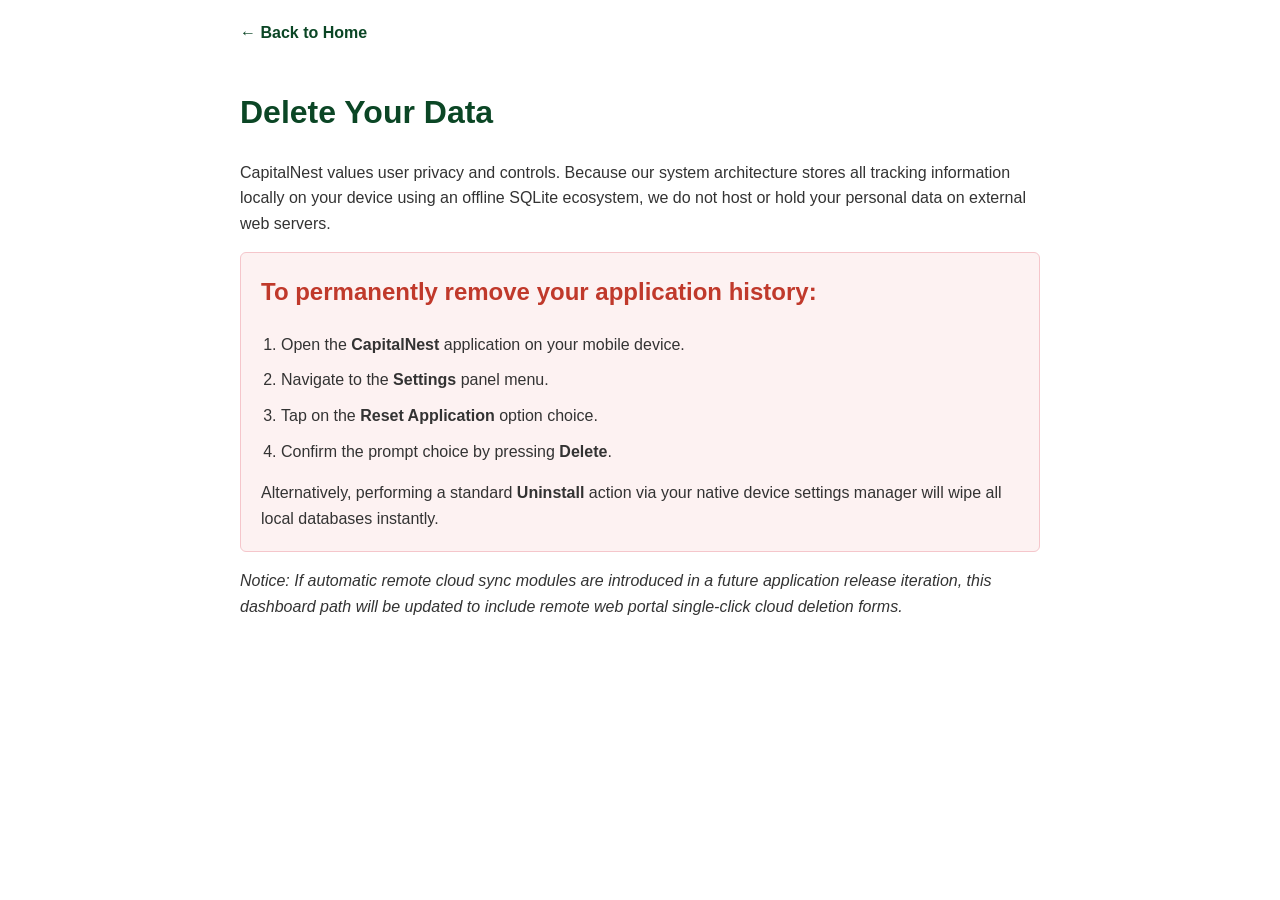
==== deletion.html @ 2a3ed482 "Initial Website" ====
<!DOCTYPE html>
<html lang="en">
<head>
    <meta charset="UTF-8">
    <meta name="viewport" content="width=device-width, initial-scale=1.0">
    <title>Data Deletion - CapitalNest</title>
    <style>
        body { font-family: -apple-system, sans-serif; line-height: 1.6; color: #333; max-width: 800px; margin: 0 auto; padding: 20px; }
        h1, h2 { color: #c0392b; }
        .back { display: inline-block; margin-bottom: 20px; color: #0b4625; text-decoration: none; font-weight: bold; }
        .steps-box { background: #fdf2f2; border: 1px solid #f5c6cb; padding: 20px; border-radius: 6px; }
        ol { padding-left: 20px; font-weight: bold; }
        ol li { margin-bottom: 10px; font-weight: normal; }
    </style>
</head>
<body>
    <a class="back" href="index.html">&larr; Back to Home</a>
    <h1 style="color: #0b4625;">Delete Your Data</h1>
    <p>CapitalNest values user privacy and controls. Because our system architecture stores all tracking information locally on your device using an offline SQLite ecosystem, we do not host or hold your personal data on external web servers.</p>

    <div class="steps-box">
        <h2 style="margin-top:0;">To permanently remove your application history:</h2>
        <ol>
            <li>Open the <strong>CapitalNest</strong> application on your mobile device.</li>
            <li>Navigate to the <strong>Settings</strong> panel menu.</li>
            <li>Tap on the <strong>Reset Application</strong> option choice.</li>
            <li>Confirm the prompt choice by pressing <strong>Delete</strong>.</li>
        </ol>
        <p style="margin-bottom:0;">Alternatively, performing a standard <strong>Uninstall</strong> action via your native device settings manager will wipe all local databases instantly.</p>
    </div>
    <p><em>Notice: If automatic remote cloud sync modules are introduced in a future application release iteration, this dashboard path will be updated to include remote web portal single-click cloud deletion forms.</em></p>
</body>
</html>
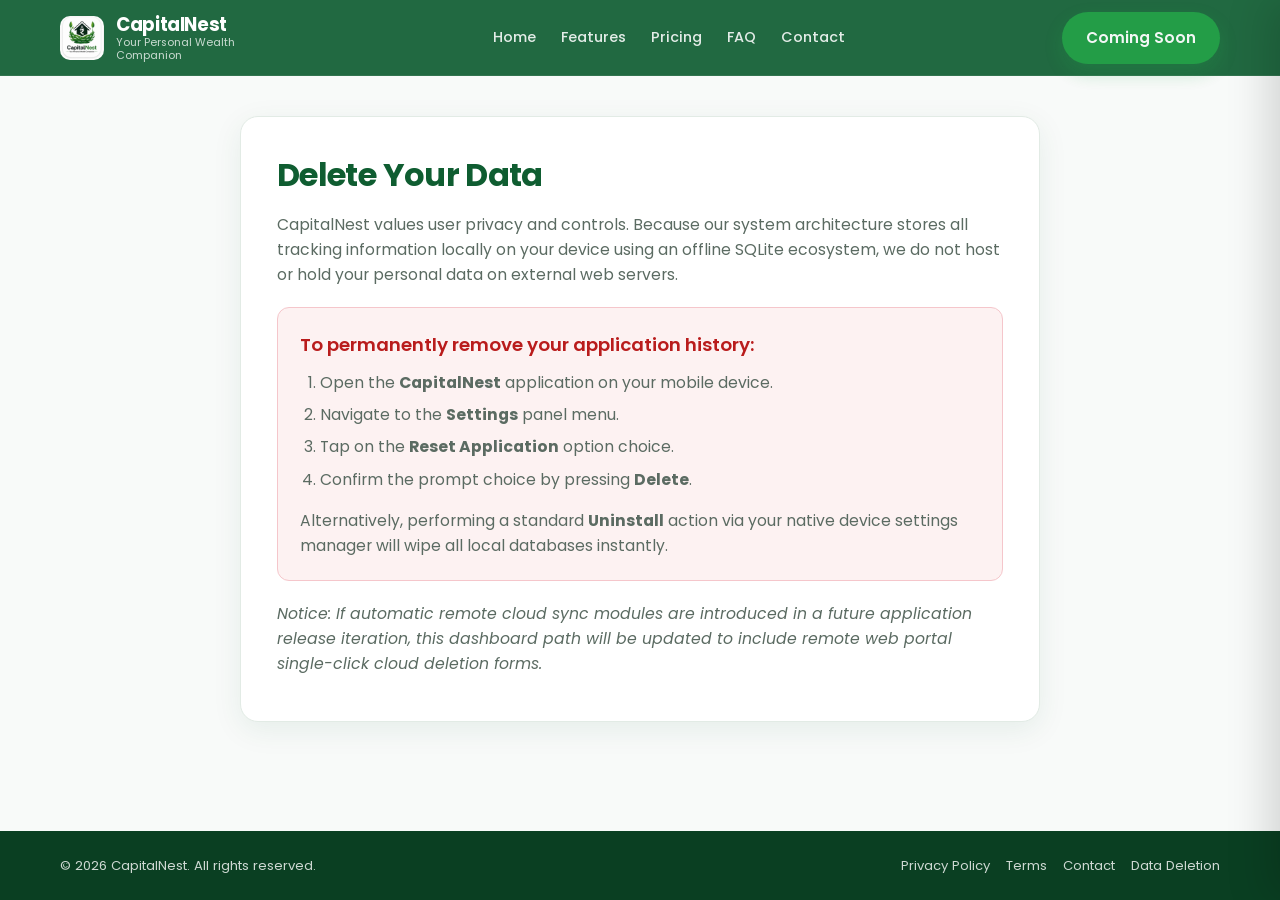
==== commit df8f3d21: "Website design" ====
--- a/deletion.html
+++ b/deletion.html
@@ -1,33 +1,101 @@
 <!DOCTYPE html>
 <html lang="en">
 <head>
-    <meta charset="UTF-8">
-    <meta name="viewport" content="width=device-width, initial-scale=1.0">
-    <title>Data Deletion - CapitalNest</title>
-    <style>
-        body { font-family: -apple-system, sans-serif; line-height: 1.6; color: #333; max-width: 800px; margin: 0 auto; padding: 20px; }
-        h1, h2 { color: #c0392b; }
-        .back { display: inline-block; margin-bottom: 20px; color: #0b4625; text-decoration: none; font-weight: bold; }
-        .steps-box { background: #fdf2f2; border: 1px solid #f5c6cb; padding: 20px; border-radius: 6px; }
-        ol { padding-left: 20px; font-weight: bold; }
-        ol li { margin-bottom: 10px; font-weight: normal; }
-    </style>
+  <meta charset="UTF-8">
+  <meta name="viewport" content="width=device-width, initial-scale=1.0">
+  <title>Data Deletion — CapitalNest</title>
+  <meta name="description" content="How to permanently delete your CapitalNest data. All financial records are stored locally on your device.">
+  <meta name="theme-color" content="#0F5D31">
+  <link rel="canonical" href="https://capitalnest.app/deletion.html">
+  <link rel="icon" type="image/png" href="assets/favicon.png">
+  <link rel="apple-touch-icon" href="assets/logo.png">
+  <link rel="preconnect" href="https://fonts.googleapis.com">
+  <link rel="preconnect" href="https://fonts.gstatic.com" crossorigin>
+  <link href="https://fonts.googleapis.com/css2?family=Poppins:wght@400;500;600;700&display=swap" rel="stylesheet">
+  <link rel="stylesheet" href="css/main.css">
 </head>
-<body>
-    <a class="back" href="index.html">&larr; Back to Home</a>
-    <h1 style="color: #0b4625;">Delete Your Data</h1>
-    <p>CapitalNest values user privacy and controls. Because our system architecture stores all tracking information locally on your device using an offline SQLite ecosystem, we do not host or hold your personal data on external web servers.</p>
+<body class="page-inner">
+  <header class="site-header">
+    <div class="container nav">
+      <a class="brand" href="index.html" aria-label="CapitalNest home">
+        <img src="assets/logo.png" alt="CapitalNest" width="44" height="44">
+        <span class="brand-text">
+          <span class="brand-name">CapitalNest</span>
+          <span class="brand-tag">Your Personal Wealth Companion</span>
+        </span>
+      </a>
+      <nav class="nav-links" aria-label="Primary">
+        <a href="index.html">Home</a>
+        <a href="index.html#features">Features</a>
+        <a href="index.html#pricing">Pricing</a>
+        <a href="index.html#faq">FAQ</a>
+        <a href="support.html">Contact</a>
+      </nav>
+      <a class="btn btn-primary nav-cta btn-coming" href="index.html#download">Coming Soon</a>
+      <button class="nav-toggle" id="nav-toggle" type="button" aria-label="Open menu" aria-expanded="false" aria-controls="mobile-drawer">
+        <svg viewBox="0 0 24 24" fill="none" stroke="currentColor" stroke-width="2" stroke-linecap="round" aria-hidden="true"><path d="M4 7h16M4 12h16M4 17h16"/></svg>
+      </button>
+    </div>
+  </header>
 
-    <div class="steps-box">
-        <h2 style="margin-top:0;">To permanently remove your application history:</h2>
-        <ol>
+  <div class="drawer-overlay" id="drawer-overlay" hidden></div>
+  <aside class="drawer" id="mobile-drawer" aria-label="Mobile navigation" aria-hidden="true">
+    <div class="drawer-header">
+      <div class="drawer-brand">
+        <img src="assets/logo.png" alt="" width="36" height="36">
+        CapitalNest
+      </div>
+      <button class="drawer-close" id="drawer-close" type="button" aria-label="Close menu">
+        <svg viewBox="0 0 24 24" width="20" height="20" fill="none" stroke="currentColor" stroke-width="2" stroke-linecap="round" aria-hidden="true"><path d="M6 6l12 12M18 6L6 18"/></svg>
+      </button>
+    </div>
+    <nav class="drawer-links">
+      <a href="index.html">Home</a>
+      <a href="index.html#features">Features</a>
+      <a href="index.html#pricing">Pricing</a>
+      <a href="index.html#faq">FAQ</a>
+      <a href="support.html">Contact</a>
+      <a href="privacy.html">Privacy Policy</a>
+      <a href="terms.html">Terms &amp; Conditions</a>
+      <a href="deletion.html">Data Deletion</a>
+    </nav>
+    <a class="btn btn-primary btn-block btn-coming" href="index.html#download">Coming Soon</a>
+  </aside>
+
+  <main class="page-inner-main">
+    <div class="container">
+      <article class="page-panel">
+        <h1>Delete Your Data</h1>
+        <p>CapitalNest values user privacy and controls. Because our system architecture stores all tracking information locally on your device using an offline SQLite ecosystem, we do not host or hold your personal data on external web servers.</p>
+
+        <div class="page-steps">
+          <h2>To permanently remove your application history:</h2>
+          <ol>
             <li>Open the <strong>CapitalNest</strong> application on your mobile device.</li>
             <li>Navigate to the <strong>Settings</strong> panel menu.</li>
             <li>Tap on the <strong>Reset Application</strong> option choice.</li>
             <li>Confirm the prompt choice by pressing <strong>Delete</strong>.</li>
-        </ol>
-        <p style="margin-bottom:0;">Alternatively, performing a standard <strong>Uninstall</strong> action via your native device settings manager will wipe all local databases instantly.</p>
+          </ol>
+          <p style="margin-bottom:0;">Alternatively, performing a standard <strong>Uninstall</strong> action via your native device settings manager will wipe all local databases instantly.</p>
+        </div>
+
+        <p><em>Notice: If automatic remote cloud sync modules are introduced in a future application release iteration, this dashboard path will be updated to include remote web portal single-click cloud deletion forms.</em></p>
+      </article>
     </div>
-    <p><em>Notice: If automatic remote cloud sync modules are introduced in a future application release iteration, this dashboard path will be updated to include remote web portal single-click cloud deletion forms.</em></p>
+  </main>
+
+  <footer class="page-inner-footer">
+    <div class="container footer-bottom">
+      <p>&copy; 2026 CapitalNest. All rights reserved.</p>
+      <div class="footer-bottom-links">
+        <a href="privacy.html">Privacy Policy</a>
+        <a href="terms.html">Terms</a>
+        <a href="support.html">Contact</a>
+        <a href="deletion.html">Data Deletion</a>
+      </div>
+    </div>
+  </footer>
+
+  <script src="js/main.js" defer></script>
 </body>
 </html>
--- a/css/main.css
+++ b/css/main.css
@@ -0,0 +1,1600 @@
+/* CapitalNest — Landing page design system */
+:root {
+  --primary: #0F5D31;
+  --primary-dark: #0A3F22;
+  --primary-light: #147A40;
+  --accent: #24A148;
+  --accent-soft: #E8F8EE;
+  --bg: #F8FAF9;
+  --bg-muted: #F1F5F3;
+  --white: #FFFFFF;
+  --text: #1A1F1C;
+  --text-muted: #5B6B62;
+  --text-light: #8A9A90;
+  --border: #E2EBE5;
+  --shadow: 0 8px 30px rgba(15, 93, 49, 0.08);
+  --shadow-hover: 0 16px 40px rgba(15, 93, 49, 0.14);
+  --radius: 18px;
+  --radius-sm: 12px;
+  --radius-pill: 999px;
+  --nav-h: 76px;
+  --container: 1160px;
+  --font: "Poppins", system-ui, -apple-system, sans-serif;
+  --ease: cubic-bezier(0.22, 1, 0.36, 1);
+}
+
+*,
+*::before,
+*::after {
+  box-sizing: border-box;
+  margin: 0;
+  padding: 0;
+}
+
+html {
+  scroll-behavior: smooth;
+  scroll-padding-top: calc(var(--nav-h) + 12px);
+}
+
+body {
+  font-family: var(--font);
+  color: var(--text);
+  background: var(--bg);
+  line-height: 1.6;
+  -webkit-font-smoothing: antialiased;
+  overflow-x: hidden;
+}
+
+img,
+svg {
+  max-width: 100%;
+  height: auto;
+  display: block;
+}
+
+a {
+  color: inherit;
+  text-decoration: none;
+}
+
+button {
+  font-family: inherit;
+  cursor: pointer;
+  border: none;
+  background: none;
+}
+
+ul {
+  list-style: none;
+}
+
+.container {
+  width: min(100% - 2.5rem, var(--container));
+  margin-inline: auto;
+}
+
+/* ——— Buttons ——— */
+.btn {
+  display: inline-flex;
+  align-items: center;
+  justify-content: center;
+  gap: 0.5rem;
+  padding: 0.85rem 1.5rem;
+  border-radius: var(--radius-pill);
+  font-weight: 600;
+  font-size: 0.95rem;
+  transition: transform 0.25s var(--ease), box-shadow 0.25s var(--ease), background 0.25s var(--ease), color 0.25s var(--ease), border-color 0.25s var(--ease);
+  white-space: nowrap;
+}
+
+.btn svg {
+  width: 18px;
+  height: 18px;
+  flex-shrink: 0;
+}
+
+.btn-primary {
+  background: var(--accent);
+  color: var(--white);
+  box-shadow: 0 8px 20px rgba(36, 161, 72, 0.28);
+}
+
+.btn-primary:hover {
+  background: #1e8f3d;
+  transform: translateY(-2px);
+  box-shadow: 0 12px 28px rgba(36, 161, 72, 0.35);
+}
+
+.btn-secondary {
+  background: transparent;
+  color: var(--white);
+  border: 1.5px solid rgba(255, 255, 255, 0.45);
+}
+
+.btn-secondary:hover {
+  background: rgba(255, 255, 255, 0.1);
+  border-color: var(--white);
+  transform: translateY(-2px);
+}
+
+.btn-outline {
+  background: var(--white);
+  color: var(--primary);
+  border: 1.5px solid var(--border);
+}
+
+.btn-outline:hover {
+  border-color: var(--primary);
+  transform: translateY(-2px);
+  box-shadow: var(--shadow);
+}
+
+.btn-dark {
+  background: var(--primary);
+  color: var(--white);
+}
+
+.btn-dark:hover {
+  background: var(--primary-light);
+  transform: translateY(-2px);
+}
+
+.btn-block {
+  width: 100%;
+}
+
+.btn-coming {
+  pointer-events: none;
+  opacity: 0.95;
+}
+
+/* ——— Header / Nav ——— */
+.site-header {
+  position: sticky;
+  top: 0;
+  z-index: 1000;
+  height: var(--nav-h);
+  background: rgba(15, 93, 49, 0.92);
+  backdrop-filter: blur(14px);
+  -webkit-backdrop-filter: blur(14px);
+  border-bottom: 1px solid rgba(255, 255, 255, 0.08);
+  transition: box-shadow 0.3s var(--ease);
+}
+
+.site-header.is-scrolled {
+  box-shadow: 0 8px 30px rgba(0, 0, 0, 0.18);
+}
+
+.nav {
+  height: var(--nav-h);
+  display: flex;
+  align-items: center;
+  justify-content: space-between;
+  gap: 1rem;
+}
+
+.brand {
+  display: flex;
+  align-items: center;
+  gap: 0.75rem;
+  color: var(--white);
+  flex-shrink: 0;
+}
+
+.brand img {
+  width: 44px;
+  height: 44px;
+  border-radius: 10px;
+  object-fit: cover;
+  background: var(--white);
+}
+
+.brand-text {
+  display: flex;
+  flex-direction: column;
+  line-height: 1.2;
+}
+
+.brand-name {
+  font-weight: 700;
+  font-size: 1.15rem;
+  letter-spacing: -0.02em;
+}
+
+.brand-tag {
+  font-size: 0.68rem;
+  opacity: 0.75;
+  font-weight: 400;
+  max-width: 160px;
+}
+
+.nav-links {
+  display: flex;
+  align-items: center;
+  gap: 0.15rem;
+}
+
+.nav-links a {
+  color: rgba(255, 255, 255, 0.88);
+  font-size: 0.9rem;
+  font-weight: 500;
+  padding: 0.45rem 0.7rem;
+  border-radius: 8px;
+  transition: color 0.2s, background 0.2s;
+}
+
+.nav-links a:hover,
+.nav-links a.active {
+  color: var(--white);
+  background: rgba(255, 255, 255, 0.1);
+}
+
+.nav-cta {
+  flex-shrink: 0;
+}
+
+.nav-toggle {
+  display: none;
+  width: 44px;
+  height: 44px;
+  align-items: center;
+  justify-content: center;
+  border-radius: 10px;
+  color: var(--white);
+  background: rgba(255, 255, 255, 0.1);
+}
+
+.nav-toggle svg {
+  width: 22px;
+  height: 22px;
+}
+
+/* Drawer */
+.drawer-overlay {
+  position: fixed;
+  inset: 0;
+  background: rgba(10, 40, 25, 0.55);
+  opacity: 0;
+  visibility: hidden;
+  transition: opacity 0.3s, visibility 0.3s;
+  z-index: 1100;
+}
+
+.drawer-overlay.is-open {
+  opacity: 1;
+  visibility: visible;
+}
+
+.drawer {
+  position: fixed;
+  top: 0;
+  right: 0;
+  width: min(320px, 88vw);
+  height: 100%;
+  background: var(--white);
+  z-index: 1200;
+  transform: translateX(100%);
+  transition: transform 0.35s var(--ease);
+  display: flex;
+  flex-direction: column;
+  padding: 1.25rem;
+  box-shadow: -12px 0 40px rgba(0, 0, 0, 0.15);
+}
+
+.drawer.is-open {
+  transform: translateX(0);
+}
+
+.drawer-header {
+  display: flex;
+  align-items: center;
+  justify-content: space-between;
+  margin-bottom: 1.5rem;
+  padding-bottom: 1rem;
+  border-bottom: 1px solid var(--border);
+}
+
+.drawer-brand {
+  display: flex;
+  align-items: center;
+  gap: 0.6rem;
+  color: var(--primary);
+  font-weight: 700;
+}
+
+.drawer-brand img {
+  width: 36px;
+  height: 36px;
+  border-radius: 8px;
+  object-fit: cover;
+}
+
+.drawer-close {
+  width: 40px;
+  height: 40px;
+  display: grid;
+  place-items: center;
+  border-radius: 10px;
+  color: var(--text);
+  background: var(--bg-muted);
+}
+
+.drawer-links {
+  display: flex;
+  flex-direction: column;
+  gap: 0.25rem;
+  flex: 1;
+}
+
+.drawer-links a {
+  padding: 0.9rem 1rem;
+  border-radius: var(--radius-sm);
+  font-weight: 500;
+  color: var(--text);
+  transition: background 0.2s, color 0.2s;
+}
+
+.drawer-links a:hover {
+  background: var(--accent-soft);
+  color: var(--primary);
+}
+
+.drawer .btn {
+  margin-top: auto;
+}
+
+body.drawer-open {
+  overflow: hidden;
+}
+
+/* ——— Hero ——— */
+.hero {
+  position: relative;
+  background: linear-gradient(145deg, #0A3F22 0%, #0F5D31 45%, #147A40 100%);
+  color: var(--white);
+  padding: 3.5rem 0 4.5rem;
+  overflow: hidden;
+}
+
+.hero-bg {
+  position: absolute;
+  inset: 0;
+  pointer-events: none;
+  overflow: hidden;
+}
+
+.hero-graph {
+  position: absolute;
+  right: -5%;
+  bottom: 5%;
+  width: min(55%, 560px);
+  opacity: 0.22;
+}
+
+.hero-nest {
+  position: absolute;
+  right: 4%;
+  bottom: -2%;
+  width: min(28%, 260px);
+  opacity: 0.85;
+  filter: drop-shadow(0 20px 40px rgba(0, 0, 0, 0.25));
+}
+
+.hero-glow {
+  position: absolute;
+  width: 420px;
+  height: 420px;
+  border-radius: 50%;
+  background: radial-gradient(circle, rgba(36, 161, 72, 0.35) 0%, transparent 70%);
+  top: -80px;
+  left: -100px;
+}
+
+.hero-glow-2 {
+  position: absolute;
+  width: 360px;
+  height: 360px;
+  border-radius: 50%;
+  background: radial-gradient(circle, rgba(125, 222, 160, 0.2) 0%, transparent 70%);
+  right: 10%;
+  top: 10%;
+}
+
+.hero-grid {
+  position: relative;
+  z-index: 1;
+  display: grid;
+  grid-template-columns: 1.05fr 0.95fr;
+  gap: 3rem;
+  align-items: center;
+}
+
+.hero-badge {
+  display: inline-flex;
+  align-items: center;
+  gap: 0.4rem;
+  padding: 0.4rem 0.9rem;
+  border-radius: var(--radius-pill);
+  background: rgba(255, 255, 255, 0.12);
+  border: 1px solid rgba(255, 255, 255, 0.18);
+  font-size: 0.72rem;
+  font-weight: 600;
+  letter-spacing: 0.06em;
+  text-transform: uppercase;
+  margin-bottom: 1.25rem;
+}
+
+.hero-title {
+  font-size: clamp(2.6rem, 5.5vw, 4.2rem);
+  font-weight: 700;
+  line-height: 1.1;
+  letter-spacing: -0.03em;
+  margin-bottom: 0.75rem;
+}
+
+.hero-title .accent {
+  color: #7DDEA0;
+}
+
+.hero-sub {
+  font-size: clamp(1.15rem, 2vw, 1.4rem);
+  font-weight: 500;
+  opacity: 0.95;
+  margin-bottom: 0.85rem;
+}
+
+.hero-desc {
+  font-size: 1rem;
+  opacity: 0.82;
+  max-width: 34rem;
+  margin-bottom: 1.75rem;
+}
+
+.hero-actions {
+  display: flex;
+  flex-wrap: wrap;
+  gap: 0.85rem;
+  margin-bottom: 2rem;
+}
+
+.hero-visual {
+  display: flex;
+  justify-content: center;
+  align-items: flex-end;
+  position: relative;
+}
+
+.phone {
+  position: relative;
+  width: min(100%, 280px);
+  aspect-ratio: 9 / 19.5;
+  background: #111;
+  border-radius: 36px;
+  padding: 10px;
+  box-shadow:
+    0 0 0 2px #2a2a2a,
+    0 25px 60px rgba(0, 0, 0, 0.4),
+    0 0 80px rgba(36, 161, 72, 0.15);
+}
+
+.phone::before {
+  content: "";
+  position: absolute;
+  top: 14px;
+  left: 50%;
+  transform: translateX(-50%);
+  width: 28%;
+  height: 18px;
+  background: #111;
+  border-radius: 0 0 14px 14px;
+  z-index: 2;
+}
+
+.phone-screen {
+  width: 100%;
+  height: 100%;
+  border-radius: 28px;
+  overflow: hidden;
+  background: var(--bg);
+}
+
+.phone-screen img {
+  width: 100%;
+  height: 100%;
+  object-fit: cover;
+  object-position: top;
+}
+
+.phone-sm {
+  width: min(100%, 220px);
+}
+
+.phone-tilt-left {
+  transform: rotate(-6deg) translateY(20px);
+}
+
+.phone-tilt-right {
+  transform: rotate(6deg) translateY(20px);
+}
+
+.phone-center {
+  z-index: 2;
+  transform: translateY(-10px);
+}
+
+/* ——— Trust ——— */
+.trust {
+  background: var(--white);
+  border-bottom: 1px solid var(--border);
+  padding: 1.75rem 0;
+}
+
+.trust-grid {
+  display: grid;
+  grid-template-columns: repeat(6, 1fr);
+  gap: 1rem;
+}
+
+.trust-item {
+  display: flex;
+  flex-direction: column;
+  align-items: center;
+  text-align: center;
+  gap: 0.55rem;
+  padding: 0.5rem;
+}
+
+.trust-icon {
+  width: 44px;
+  height: 44px;
+  border-radius: 50%;
+  background: var(--accent-soft);
+  color: var(--primary);
+  display: grid;
+  place-items: center;
+}
+
+.trust-icon svg {
+  width: 22px;
+  height: 22px;
+}
+
+.trust-item span {
+  font-size: 0.82rem;
+  font-weight: 600;
+  color: var(--text);
+}
+
+/* ——— Sections ——— */
+.section {
+  padding: 5rem 0;
+}
+
+.section-muted {
+  background: var(--bg-muted);
+}
+
+.section-header {
+  text-align: center;
+  max-width: 640px;
+  margin: 0 auto 3rem;
+}
+
+.eyebrow {
+  display: inline-block;
+  color: var(--accent);
+  font-size: 0.8rem;
+  font-weight: 600;
+  letter-spacing: 0.08em;
+  text-transform: uppercase;
+  margin-bottom: 0.65rem;
+}
+
+.section-title {
+  font-size: clamp(1.75rem, 3.5vw, 2.5rem);
+  font-weight: 700;
+  letter-spacing: -0.02em;
+  line-height: 1.2;
+  color: var(--text);
+  margin-bottom: 0.75rem;
+}
+
+.section-title .accent {
+  color: var(--accent);
+}
+
+.section-desc {
+  color: var(--text-muted);
+  font-size: 1.05rem;
+}
+
+/* ——— Features ——— */
+.features-grid {
+  display: grid;
+  grid-template-columns: repeat(4, 1fr);
+  gap: 1.25rem;
+}
+
+.feature-card {
+  background: var(--white);
+  border-radius: var(--radius);
+  padding: 1.6rem 1.4rem;
+  box-shadow: var(--shadow);
+  border: 1px solid transparent;
+  transition: transform 0.3s var(--ease), box-shadow 0.3s var(--ease), border-color 0.3s;
+}
+
+.feature-card:hover {
+  transform: translateY(-6px);
+  box-shadow: var(--shadow-hover);
+  border-color: rgba(36, 161, 72, 0.2);
+}
+
+.feature-icon {
+  width: 52px;
+  height: 52px;
+  border-radius: 50%;
+  background: var(--accent-soft);
+  color: var(--primary);
+  display: grid;
+  place-items: center;
+  margin-bottom: 1rem;
+}
+
+.feature-icon svg {
+  width: 24px;
+  height: 24px;
+}
+
+.feature-card h3 {
+  font-size: 1.05rem;
+  font-weight: 600;
+  margin-bottom: 0.4rem;
+}
+
+.feature-card p {
+  font-size: 0.9rem;
+  color: var(--text-muted);
+  line-height: 1.55;
+}
+
+/* ——— Why ——— */
+.why-grid {
+  display: grid;
+  grid-template-columns: 1fr 1.15fr;
+  gap: 3.5rem;
+  align-items: center;
+}
+
+.why-copy .section-title {
+  text-align: left;
+  margin-bottom: 1rem;
+}
+
+.why-copy p {
+  color: var(--text-muted);
+  font-size: 1.05rem;
+  margin-bottom: 1rem;
+}
+
+.benefit-cards {
+  display: grid;
+  grid-template-columns: 1fr 1fr;
+  gap: 1.1rem;
+}
+
+.benefit-card {
+  background: var(--white);
+  border-radius: var(--radius);
+  padding: 1.4rem;
+  box-shadow: var(--shadow);
+  transition: transform 0.3s var(--ease), box-shadow 0.3s var(--ease);
+}
+
+.benefit-card:hover {
+  transform: translateY(-4px);
+  box-shadow: var(--shadow-hover);
+}
+
+.benefit-card .feature-icon {
+  width: 44px;
+  height: 44px;
+  margin-bottom: 0.85rem;
+}
+
+.benefit-card h3 {
+  font-size: 1rem;
+  margin-bottom: 0.35rem;
+}
+
+.benefit-card p {
+  font-size: 0.88rem;
+  color: var(--text-muted);
+}
+
+/* ——— App Preview ——— */
+.preview-grid {
+  display: grid;
+  grid-template-columns: 1.1fr 0.9fr;
+  gap: 3rem;
+  align-items: center;
+}
+
+.preview-phones {
+  display: flex;
+  justify-content: center;
+  align-items: flex-end;
+  gap: 0.75rem;
+  min-height: 420px;
+}
+
+.preview-list {
+  display: flex;
+  flex-direction: column;
+  gap: 0.85rem;
+  margin: 1.5rem 0;
+}
+
+.preview-list li {
+  display: flex;
+  align-items: flex-start;
+  gap: 0.75rem;
+  font-size: 0.98rem;
+  color: var(--text);
+}
+
+.check {
+  width: 22px;
+  height: 22px;
+  border-radius: 50%;
+  background: var(--accent-soft);
+  color: var(--accent);
+  display: grid;
+  place-items: center;
+  flex-shrink: 0;
+  margin-top: 2px;
+}
+
+.check svg {
+  width: 14px;
+  height: 14px;
+}
+
+.trend-card {
+  background: var(--white);
+  border-radius: var(--radius);
+  padding: 1.25rem 1.4rem;
+  box-shadow: var(--shadow);
+  max-width: 320px;
+}
+
+.trend-card h4 {
+  font-size: 0.9rem;
+  color: var(--text-muted);
+  font-weight: 500;
+  margin-bottom: 0.5rem;
+}
+
+.trend-value {
+  display: flex;
+  align-items: center;
+  gap: 0.6rem;
+  margin-bottom: 0.75rem;
+}
+
+.trend-value strong {
+  font-size: 1.35rem;
+  color: var(--primary);
+}
+
+.trend-pill {
+  background: var(--accent-soft);
+  color: var(--accent);
+  font-size: 0.75rem;
+  font-weight: 600;
+  padding: 0.25rem 0.65rem;
+  border-radius: var(--radius-pill);
+}
+
+.preview-gallery {
+  display: grid;
+  grid-template-columns: repeat(5, 1fr);
+  gap: 1rem;
+  margin-top: 3rem;
+}
+
+.preview-gallery .phone {
+  width: 100%;
+}
+
+/* ——— Portfolio ——— */
+.portfolio-grid {
+  display: grid;
+  grid-template-columns: 0.9fr 1.1fr;
+  gap: 3rem;
+  align-items: center;
+}
+
+.portfolio-tags {
+  display: flex;
+  flex-wrap: wrap;
+  gap: 0.55rem;
+  margin-top: 1.25rem;
+}
+
+.tag {
+  padding: 0.4rem 0.85rem;
+  border-radius: var(--radius-pill);
+  background: var(--accent-soft);
+  color: var(--primary);
+  font-size: 0.82rem;
+  font-weight: 600;
+}
+
+.portfolio-visual {
+  display: flex;
+  justify-content: center;
+}
+
+/* ——— Pricing ——— */
+.pricing-grid {
+  display: grid;
+  grid-template-columns: repeat(3, 1fr);
+  gap: 1.5rem;
+  align-items: stretch;
+}
+
+.price-card {
+  background: var(--white);
+  border-radius: var(--radius);
+  padding: 2rem 1.6rem;
+  box-shadow: var(--shadow);
+  border: 1.5px solid var(--border);
+  display: flex;
+  flex-direction: column;
+  position: relative;
+  transition: transform 0.3s var(--ease), box-shadow 0.3s var(--ease);
+}
+
+.price-card:hover {
+  transform: translateY(-6px);
+  box-shadow: var(--shadow-hover);
+}
+
+.price-card.featured {
+  border: 2px solid var(--accent);
+  box-shadow: 0 16px 40px rgba(36, 161, 72, 0.18);
+  transform: scale(1.03);
+  z-index: 1;
+}
+
+.price-card.featured:hover {
+  transform: scale(1.03) translateY(-4px);
+}
+
+.popular-badge {
+  position: absolute;
+  top: -12px;
+  left: 50%;
+  transform: translateX(-50%);
+  background: var(--accent);
+  color: var(--white);
+  font-size: 0.72rem;
+  font-weight: 600;
+  padding: 0.3rem 0.85rem;
+  border-radius: var(--radius-pill);
+  white-space: nowrap;
+}
+
+.price-name {
+  font-size: 0.85rem;
+  font-weight: 600;
+  letter-spacing: 0.06em;
+  text-transform: uppercase;
+  color: var(--accent);
+  margin-bottom: 0.5rem;
+}
+
+.price-amount {
+  font-size: 2.2rem;
+  font-weight: 700;
+  color: var(--text);
+  letter-spacing: -0.02em;
+  margin-bottom: 0.25rem;
+}
+
+.price-amount span {
+  font-size: 0.95rem;
+  font-weight: 500;
+  color: var(--text-muted);
+}
+
+.price-note {
+  font-size: 0.9rem;
+  color: var(--text-muted);
+  margin-bottom: 1.5rem;
+}
+
+.price-features {
+  display: flex;
+  flex-direction: column;
+  gap: 0.7rem;
+  margin-bottom: 1.75rem;
+  flex: 1;
+}
+
+.price-features li {
+  display: flex;
+  align-items: center;
+  gap: 0.6rem;
+  font-size: 0.92rem;
+  color: var(--text);
+}
+
+/* ——— FAQ ——— */
+.faq-list {
+  max-width: 760px;
+  margin: 0 auto;
+  display: flex;
+  flex-direction: column;
+  gap: 0.75rem;
+}
+
+.faq-item {
+  background: var(--white);
+  border-radius: var(--radius-sm);
+  border: 1px solid var(--border);
+  overflow: hidden;
+  transition: box-shadow 0.25s;
+}
+
+.faq-item.is-open {
+  box-shadow: var(--shadow);
+  border-color: rgba(36, 161, 72, 0.25);
+}
+
+.faq-question {
+  width: 100%;
+  display: flex;
+  align-items: center;
+  justify-content: space-between;
+  gap: 1rem;
+  padding: 1.15rem 1.35rem;
+  text-align: left;
+  font-size: 1rem;
+  font-weight: 600;
+  color: var(--text);
+}
+
+.faq-icon {
+  width: 28px;
+  height: 28px;
+  border-radius: 50%;
+  background: var(--accent-soft);
+  color: var(--primary);
+  display: grid;
+  place-items: center;
+  flex-shrink: 0;
+  transition: transform 0.3s var(--ease);
+}
+
+.faq-item.is-open .faq-icon {
+  transform: rotate(45deg);
+  background: var(--primary);
+  color: var(--white);
+}
+
+.faq-icon svg {
+  width: 14px;
+  height: 14px;
+}
+
+.faq-answer {
+  max-height: 0;
+  overflow: hidden;
+  transition: max-height 0.35s var(--ease);
+}
+
+.faq-answer-inner {
+  padding: 0 1.35rem 1.25rem;
+  color: var(--text-muted);
+  font-size: 0.95rem;
+}
+
+.faq-answer-inner a {
+  color: var(--primary);
+  font-weight: 600;
+  text-decoration: underline;
+  text-underline-offset: 2px;
+}
+
+/* ——— CTA Banner ——— */
+.cta-banner {
+  padding: 0 0 5rem;
+}
+
+.cta-inner {
+  background: linear-gradient(120deg, var(--primary-dark), var(--primary) 50%, var(--primary-light));
+  border-radius: 24px;
+  padding: 2.25rem 2.5rem;
+  display: flex;
+  align-items: center;
+  justify-content: space-between;
+  gap: 2rem;
+  color: var(--white);
+  box-shadow: 0 20px 50px rgba(15, 93, 49, 0.25);
+}
+
+.cta-copy {
+  display: flex;
+  align-items: center;
+  gap: 1.25rem;
+}
+
+.cta-icon {
+  width: 56px;
+  height: 56px;
+  border-radius: 16px;
+  background: rgba(255, 255, 255, 0.12);
+  display: grid;
+  place-items: center;
+  flex-shrink: 0;
+}
+
+.cta-icon svg {
+  width: 28px;
+  height: 28px;
+  color: #E8C547;
+}
+
+.cta-copy h3 {
+  font-size: 1.35rem;
+  font-weight: 700;
+  margin-bottom: 0.25rem;
+}
+
+.cta-copy p {
+  opacity: 0.8;
+  font-size: 0.95rem;
+}
+
+.cta-action {
+  text-align: center;
+  flex-shrink: 0;
+}
+
+.cta-action small {
+  display: block;
+  margin-top: 0.5rem;
+  opacity: 0.75;
+  font-size: 0.8rem;
+}
+
+/* ——— Footer ——— */
+.site-footer {
+  background: var(--primary-dark);
+  color: rgba(255, 255, 255, 0.85);
+  padding: 4rem 0 0;
+}
+
+.footer-grid {
+  display: grid;
+  grid-template-columns: 1.4fr 1fr 1fr 1fr 1.3fr;
+  gap: 2rem;
+  padding-bottom: 3rem;
+}
+
+.footer-brand .brand {
+  margin-bottom: 1rem;
+}
+
+.footer-brand p {
+  font-size: 0.9rem;
+  opacity: 0.75;
+  margin-bottom: 1.25rem;
+  max-width: 260px;
+}
+
+.socials {
+  display: flex;
+  gap: 0.6rem;
+}
+
+.socials a {
+  width: 38px;
+  height: 38px;
+  border-radius: 50%;
+  background: rgba(255, 255, 255, 0.1);
+  display: grid;
+  place-items: center;
+  transition: background 0.2s;
+}
+
+.socials a:hover {
+  background: var(--accent);
+}
+
+.socials svg {
+  width: 16px;
+  height: 16px;
+}
+
+.footer-col h4 {
+  color: var(--white);
+  font-size: 0.95rem;
+  font-weight: 600;
+  margin-bottom: 1rem;
+}
+
+.footer-col a {
+  display: block;
+  font-size: 0.88rem;
+  opacity: 0.75;
+  margin-bottom: 0.65rem;
+  transition: opacity 0.2s, color 0.2s;
+}
+
+.footer-col a:hover {
+  opacity: 1;
+  color: #7DDEA0;
+}
+
+.newsletter-form {
+  display: flex;
+  flex-direction: column;
+  gap: 0.6rem;
+}
+
+.newsletter-form input {
+  width: 100%;
+  padding: 0.75rem 1rem;
+  border-radius: var(--radius-sm);
+  border: 1px solid rgba(255, 255, 255, 0.2);
+  background: rgba(255, 255, 255, 0.08);
+  color: var(--white);
+  font-family: inherit;
+  font-size: 0.9rem;
+  outline: none;
+}
+
+.newsletter-form input::placeholder {
+  color: rgba(255, 255, 255, 0.5);
+}
+
+.newsletter-form input:focus {
+  border-color: var(--accent);
+}
+
+.newsletter-msg {
+  font-size: 0.8rem;
+  color: #7DDEA0;
+  min-height: 1.2em;
+}
+
+.footer-bottom {
+  border-top: 1px solid rgba(255, 255, 255, 0.1);
+  padding: 1.25rem 0;
+  display: flex;
+  flex-wrap: wrap;
+  align-items: center;
+  justify-content: space-between;
+  gap: 0.75rem;
+  font-size: 0.82rem;
+  opacity: 0.7;
+}
+
+.footer-bottom-links {
+  display: flex;
+  flex-wrap: wrap;
+  gap: 1rem;
+}
+
+.footer-bottom-links a:hover {
+  color: #7DDEA0;
+  opacity: 1;
+}
+
+/* ——— Animations ——— */
+.reveal {
+  opacity: 0;
+  transform: translateY(28px);
+  transition: opacity 0.7s var(--ease), transform 0.7s var(--ease);
+}
+
+.reveal.is-visible {
+  opacity: 1;
+  transform: translateY(0);
+}
+
+.reveal-delay-1 { transition-delay: 0.1s; }
+.reveal-delay-2 { transition-delay: 0.2s; }
+.reveal-delay-3 { transition-delay: 0.3s; }
+
+@media (prefers-reduced-motion: reduce) {
+  html { scroll-behavior: auto; }
+  .reveal {
+    opacity: 1;
+    transform: none;
+    transition: none;
+  }
+  .btn,
+  .feature-card,
+  .benefit-card,
+  .price-card {
+    transition: none;
+  }
+}
+
+/* ——— Responsive ——— */
+@media (max-width: 1100px) {
+  .features-grid {
+    grid-template-columns: repeat(2, 1fr);
+  }
+
+  .footer-grid {
+    grid-template-columns: 1fr 1fr 1fr;
+  }
+
+  .footer-brand {
+    grid-column: 1 / -1;
+  }
+
+  .preview-gallery {
+    grid-template-columns: repeat(3, 1fr);
+  }
+
+  .preview-gallery .phone:nth-child(n + 4) {
+    display: none;
+  }
+}
+
+@media (max-width: 1024px) {
+  .nav-links {
+    display: none;
+  }
+
+  .nav-cta {
+    display: none;
+  }
+
+  .nav-toggle {
+    display: inline-flex;
+  }
+
+  .hero-grid,
+  .why-grid,
+  .preview-grid,
+  .portfolio-grid {
+    grid-template-columns: 1fr;
+    gap: 2.5rem;
+  }
+
+  .hero-nest {
+    width: 160px;
+    opacity: 0.5;
+    right: -10px;
+  }
+
+  .hero-visual {
+    order: -1;
+  }
+
+  .phone {
+    width: min(100%, 240px);
+  }
+
+  .preview-phones {
+    min-height: 360px;
+  }
+
+  .pricing-grid {
+    grid-template-columns: 1fr;
+    max-width: 400px;
+    margin-inline: auto;
+  }
+
+  .price-card.featured {
+    transform: none;
+  }
+
+  .price-card.featured:hover {
+    transform: translateY(-6px);
+  }
+
+  .cta-inner {
+    flex-direction: column;
+    text-align: center;
+    padding: 2rem 1.5rem;
+  }
+
+  .cta-copy {
+    flex-direction: column;
+  }
+}
+
+@media (max-width: 768px) {
+  :root {
+    --nav-h: 68px;
+  }
+
+  .brand-tag {
+    display: none;
+  }
+
+  .section {
+    padding: 3.5rem 0;
+  }
+
+  .trust-grid {
+    grid-template-columns: repeat(3, 1fr);
+    gap: 1.25rem 0.5rem;
+  }
+
+  .benefit-cards {
+    grid-template-columns: 1fr;
+  }
+
+  .preview-phones .phone-tilt-left,
+  .preview-phones .phone-tilt-right {
+    display: none;
+  }
+
+  .preview-phones .phone-center {
+    transform: none;
+  }
+
+  .preview-gallery {
+    grid-template-columns: repeat(2, 1fr);
+  }
+
+  .footer-grid {
+    grid-template-columns: 1fr 1fr;
+    gap: 2rem 1.5rem;
+  }
+
+  .why-copy .section-title,
+  .preview-grid .section-title,
+  .portfolio-grid .section-title {
+    text-align: center;
+  }
+
+  .why-copy,
+  .preview-content,
+  .portfolio-copy {
+    text-align: center;
+  }
+
+  .portfolio-tags {
+    justify-content: center;
+  }
+
+  .preview-list li {
+    text-align: left;
+  }
+
+  .trend-card {
+    margin-inline: auto;
+  }
+}
+
+@media (max-width: 480px) {
+  .container {
+    width: min(100% - 1.5rem, var(--container));
+  }
+
+  .hero {
+    padding: 2.5rem 0 3rem;
+  }
+
+  .hero-title {
+    font-size: 2.35rem;
+  }
+
+  .hero-actions {
+    flex-direction: column;
+    align-items: stretch;
+  }
+
+  .hero-actions .btn {
+    width: 100%;
+  }
+
+  .trust-grid {
+    grid-template-columns: repeat(2, 1fr);
+  }
+
+  .features-grid {
+    grid-template-columns: 1fr;
+  }
+
+  .footer-grid {
+    grid-template-columns: 1fr;
+  }
+
+  .footer-bottom {
+    flex-direction: column;
+    text-align: center;
+  }
+
+  .footer-bottom-links {
+    justify-content: center;
+  }
+
+  .preview-gallery {
+    grid-template-columns: 1fr 1fr;
+    gap: 0.75rem;
+  }
+}
+
+@media (max-width: 360px) {
+  .hero-badge {
+    font-size: 0.62rem;
+    letter-spacing: 0.04em;
+  }
+
+  .hero-title {
+    font-size: 2.1rem;
+  }
+}
+
+/* ——— Inner content pages (Contact, Privacy, Terms, Deletion) ——— */
+body.page-inner {
+  display: flex;
+  flex-direction: column;
+  min-height: 100vh;
+}
+
+body.page-inner .site-header {
+  position: sticky;
+}
+
+.page-inner-main {
+  flex: 1;
+  padding: 2.5rem 0 4rem;
+}
+
+.page-panel {
+  max-width: 800px;
+  margin: 0 auto;
+  background: var(--white);
+  border-radius: var(--radius);
+  box-shadow: var(--shadow);
+  border: 1px solid var(--border);
+  padding: 2rem 2.25rem;
+}
+
+.page-panel h1 {
+  font-size: clamp(1.6rem, 3vw, 2rem);
+  font-weight: 700;
+  color: var(--primary);
+  letter-spacing: -0.02em;
+  margin-bottom: 0.75rem;
+}
+
+.page-panel h2 {
+  font-size: 1.15rem;
+  font-weight: 600;
+  color: var(--primary);
+  margin: 1.75rem 0 0.65rem;
+  padding-bottom: 0.35rem;
+  border-bottom: 1px solid var(--border);
+}
+
+.page-panel h3 {
+  font-size: 1rem;
+  font-weight: 600;
+  color: var(--text);
+  margin: 1.1rem 0 0.4rem;
+}
+
+.page-panel p,
+.page-panel li {
+  color: var(--text-muted);
+  font-size: 0.98rem;
+}
+
+.page-panel p {
+  margin-bottom: 0.85rem;
+}
+
+.page-panel ul,
+.page-panel ol {
+  padding-left: 1.25rem;
+  margin-bottom: 1rem;
+}
+
+.page-panel ul {
+  list-style: disc;
+}
+
+.page-panel ol {
+  list-style: decimal;
+}
+
+.page-panel li {
+  margin-bottom: 0.45rem;
+}
+
+.page-panel a:not(.btn):not(.brand) {
+  color: var(--primary);
+  font-weight: 600;
+  text-decoration: underline;
+  text-underline-offset: 2px;
+}
+
+.page-panel a:not(.btn):not(.brand):hover {
+  color: var(--accent);
+}
+
+.page-meta {
+  font-size: 0.9rem;
+  color: var(--text-light);
+  margin-bottom: 1.25rem;
+}
+
+.page-card {
+  background: var(--accent-soft);
+  border-left: 4px solid var(--primary);
+  border-radius: var(--radius-sm);
+  padding: 1.35rem 1.4rem;
+  margin: 1.25rem 0;
+}
+
+.page-card h2 {
+  margin-top: 0;
+  border-bottom: none;
+  padding-bottom: 0;
+}
+
+.page-steps {
+  background: #FDF2F2;
+  border: 1px solid #F5C6CB;
+  border-radius: var(--radius-sm);
+  padding: 1.35rem 1.4rem;
+  margin: 1.25rem 0;
+}
+
+.page-steps h2 {
+  margin-top: 0;
+  color: #B91C1C;
+  border-bottom: none;
+  padding-bottom: 0;
+}
+
+.page-steps ol {
+  font-weight: 600;
+  color: var(--text);
+}
+
+.page-steps li {
+  font-weight: 400;
+  color: var(--text-muted);
+}
+
+.page-inner-footer {
+  background: var(--primary-dark);
+  color: rgba(255, 255, 255, 0.8);
+  padding: 1.5rem 0;
+  margin-top: auto;
+}
+
+.page-inner-footer .footer-bottom {
+  border-top: none;
+  padding: 0;
+  opacity: 1;
+}
+
+.page-inner .nav-links a.active {
+  background: rgba(255, 255, 255, 0.12);
+  color: var(--white);
+}
+
+@media (max-width: 640px) {
+  .page-panel {
+    padding: 1.5rem 1.15rem;
+  }
+
+  .page-inner-main {
+    padding: 1.5rem 0 3rem;
+  }
+}
